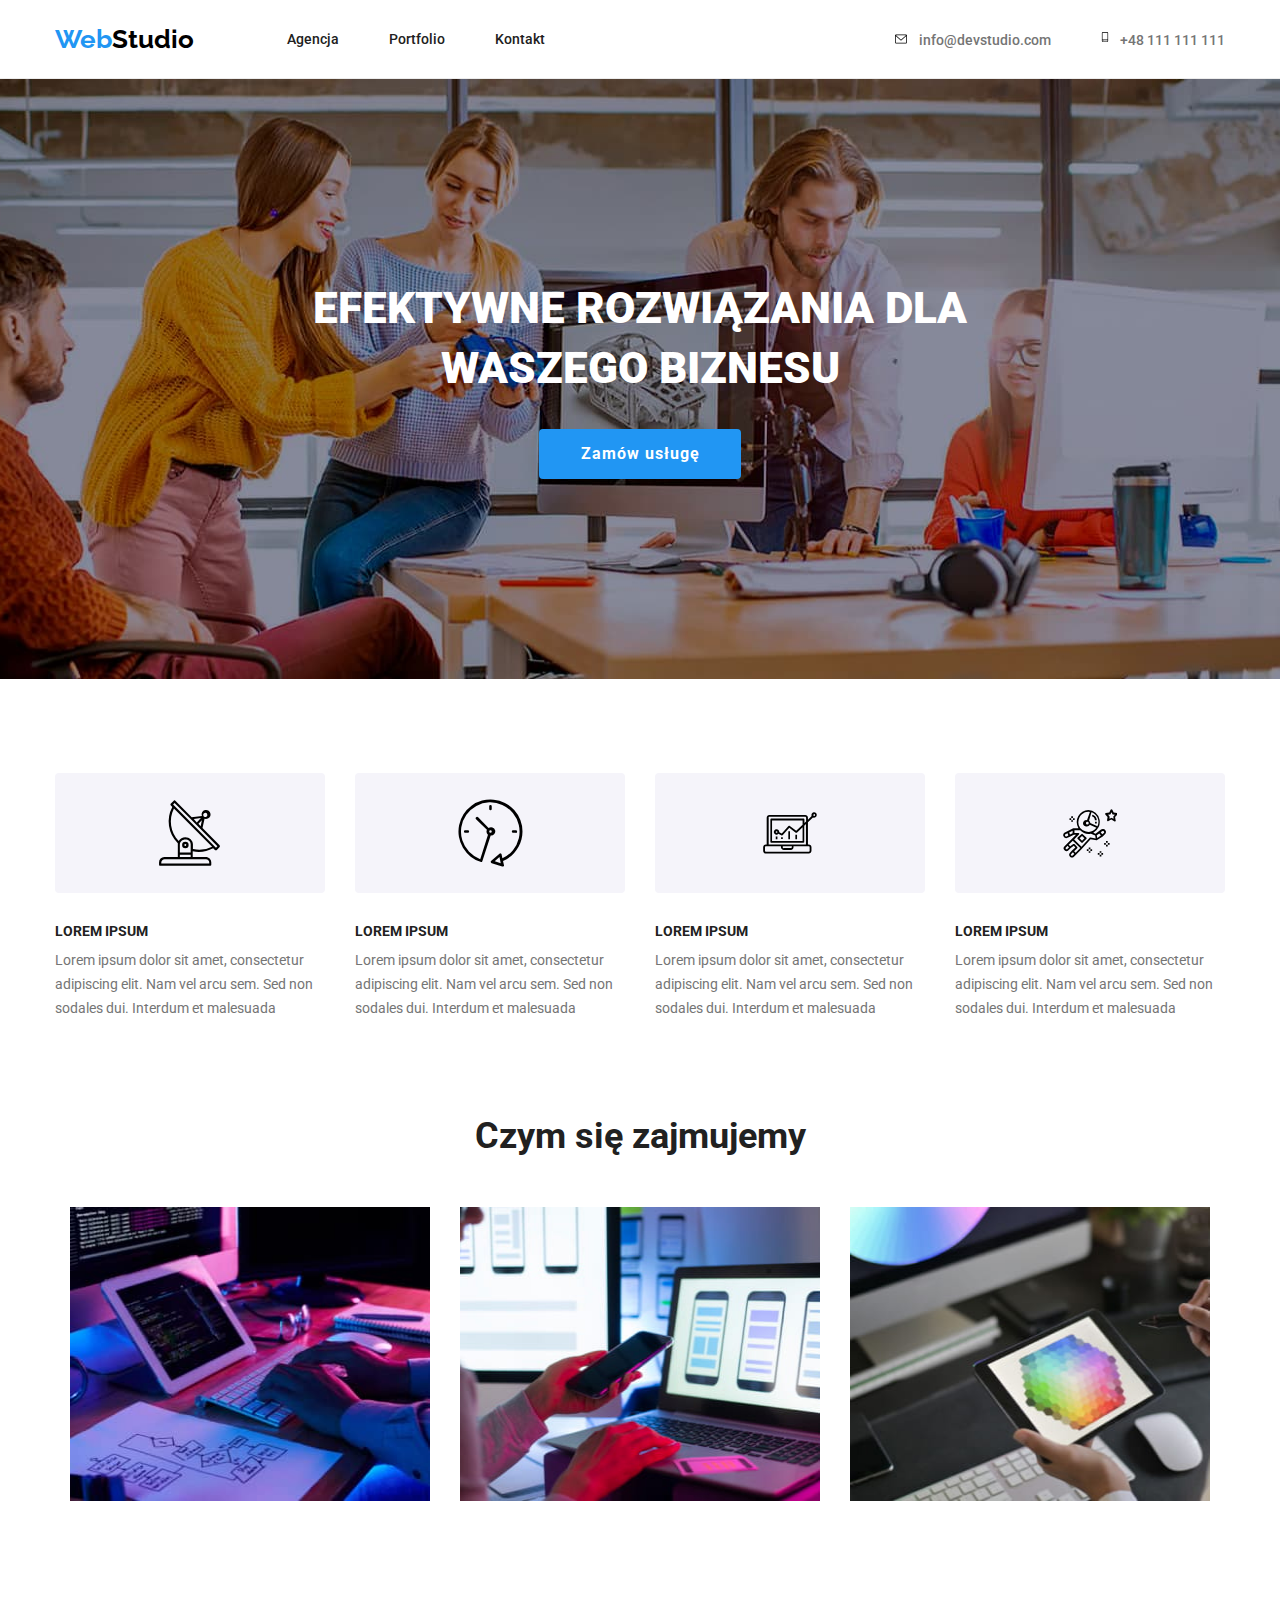
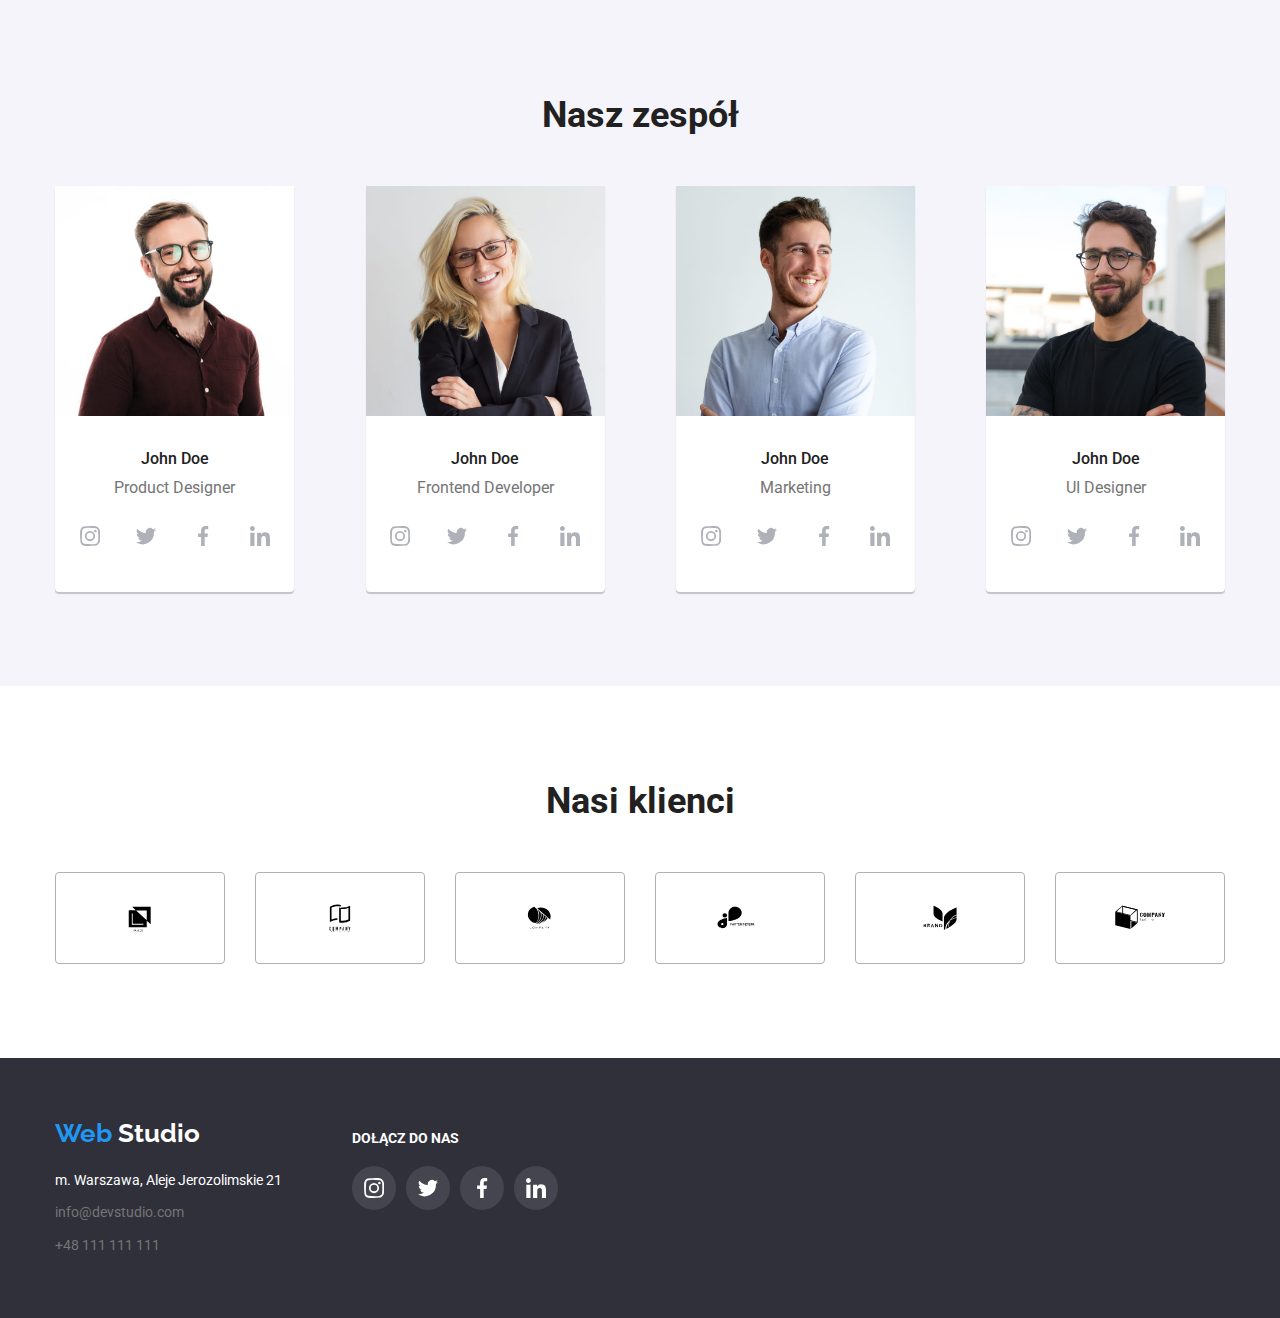
==== index.html @ 8461c76e "update1" ====
<!DOCTYPE html>
<html lang="pl">
  <head>
    <meta charset="UTF-8" >
    <meta http-equiv="X-UA-Compatible" content="IE=edge" >
    <meta name="viewport" content="width=device-width, initial-scale=1.0" >
    <title>Studio</title>
    <link rel="preconnect" href="https://fonts.googleapis.com" >
    <link rel="preconnect" href="https://fonts.gstatic.com" crossorigin >
    <link
      href="https://fonts.googleapis.com/css2?family=Raleway:wght@700&family=Roboto:wght@400;500;700;900&display=swap"
      rel="stylesheet"
    >
    <link
    rel="stylesheet"
    href="https://cdnjs.cloudflare.com/ajax/libs/modern-normalize/1.0.0/modern-normalize.min.css"
  >
    <link rel="stylesheet" href="./css/styles.css" >
  </head>
  <body>
    <header>
      <div class="container header-container">
        <nav>
          <div class="logo"><a class="webstudio" href="#"
          ><span class="logo-element ">Web</span
          ><span class="logo-second-element">Studio</span></a> 
          </div>
          <ul class="header-links">
            <li><a class="link" href="/">Agencja</a></li>
            <li><a class="link" href="./portfolio.html">Portfolio</a></li>
            <li><a class="link" href="/kontakt">Kontakt</a></li>
          </ul>
        </nav>
        <div class="header-links address-list">
          <ul class="flex-list">
            <li class="header-details">
              <a class="contacts-link" href="mailto:info@devstudio.com"
              ><svg class="contacts-icon" width="16" height="12"><use href="./images/icons.svg#icon-envelope"></use></svg>info@devstudio.com</a>
            </li>
            <li>
              <a class="contacts-link" href="tel:+48111111111"><svg class="contacts-icon" width="10" height="16"><use href="./images/icons.svg#icon-smartphone"></use></svg>+48 111 111 111</a>
            </li>
          </ul>
        </div>
      </div>
    </header>
    <main>
      <section class="first-section section" >
        <div class="first-section container">
          <div><h1 class="header-main">EFEKTYWNE ROZWIĄZANIA DLA WASZEGO BIZNESU</h1></div>
          <div class="button-container"><button class="button" type="button">Zamów usługę</button></div>
        </div>
      </section>
      <section class="second-section">
        <!-- <h2>Lorem ipsum sekcja</h2> -->
        <div class="container">
          <div class="second-section-flex">
            <ul class="text-columns">
              <li class="list-item"><div class="icon-box"><svg class="lorem-ipsum-class" width="65.32" height="70">
                <use
                  href="./images/icons.svg#icon-antenna-1"
                ></use>
              </svg></div>
                <div class="text-box"><h3>LOREM IPSUM</h3>
                <p class="second-section-paragraph">
                Lorem ipsum dolor sit amet, consectetur adipiscing elit. Nam vel
                arcu sem. Sed non sodales dui. Interdum et malesuada
                </p></div>
              </li>
              <li class="list-item"> <div class="icon-box"><svg class="lorem-ipsum-class" width="66.96" height="70">
                <use
                  href="./images/icons.svg#icon-clock-1"
                ></use>
              </svg></div>
              <div class="text-box"><h3>LOREM IPSUM</h3>
                <p class="second-section-paragraph">
                Lorem ipsum dolor sit amet, consectetur adipiscing elit. Nam vel
                arcu sem. Sed non sodales dui. Interdum et malesuada
                </p></div>
              </li>
              <li class="list-item"> <div class="icon-box"><svg class="lorem-ipsum-class" width="70" height="53.69">
                <use
                  href="./images/icons.svg#icon-diagram-1"
                ></use>
              </svg></div>
                <div class="text-box"><h3>LOREM IPSUM</h3>
                <p class="second-section-paragraph">
                Lorem ipsum dolor sit amet, consectetur adipiscing elit. Nam vel
                arcu sem. Sed non sodales dui. Interdum et malesuada
                </p></div>
              </li>
              <li class="list-item"><div class="icon-box"><svg class="lorem-ipsum-class" width="54.83" height="60.66">
                <use
                  href="./images/icons.svg#icon-astronaut-1"
                ></use>
              </svg></div>
                <div class="text-box"><h3>LOREM IPSUM</h3>
                <p class="second-section-paragraph">
                Lorem ipsum dolor sit amet, consectetur adipiscing elit. Nam vel
                arcu sem. Sed non sodales dui. Interdum et malesuada
                </p></div>
              </li>
            </ul>
          </div>
        </div>
      </section>
      <section class="second-section  section">
        <div class="container">
          <div class="team-descripton-section">
            <h2 class="container team-description">Czym się zajmujemy</h2>
            <ul class="image-section-1 container">
              <li>
                <img class="image-main-page"
                src="./images/img1.jpg"
                alt="programowanie"
                width="370"
                height="294"
              >
              </li>
              <li>
                <img class="image-main-page"
                src="./images/img2.jpg"
                alt="tworzenie aplikacji"
                width="370"
                height="294"
              >
              </li>
              <li>
                <img class="image-main-page"
                src="./images/img3.jpg"
                alt="tworzenie grafiki"
                width="370"
                height="294"
              >
              </li>
            </ul>
          </div>
        </div>
      </section>
      <section class="third-section section">
        <div class="=container">
         <h2 class="team-description team-members">Nasz zespół</h2>
         <ul class="image-section-2 container">
           <li class="photo-box">
             <div class="photo-block"><img class="image-main-page team-portrait"
              src="./images/img4.jpg"
              alt="John Doe"
              width="270"
              height="260"
            >
             <h3>John Doe</h3>
             <p class="position-description">Product Designer</p>
             <div class="team-social-media">
              <ul class="social-media-flex">
                <li class="social-media-flex-list" >
                  <div class="social-media-link"><svg class="individual-links"  width="44" height="44">
                    <use x="12px" y="12px" width="20" height="20"  href="./images/icons.svg#icon-instagram-2">
                    </use>
                  </svg></div>
                </li> 
                <li class="social-media-flex-list">
                  <div><svg class="individual-links" width="44" height="44">
                    <use x="12px" y="12px" width="20" height="20" href="./images/icons.svg#icon-twitter-1">
                    </use>
                  </svg></div>
                </li>
                <li class="social-media-flex-list">
                  <div><svg class="individual-links" width="44" height="44">
                    <use x="12px" y="12px" width="20" height="20" href="./images/icons.svg#icon-facebook-1">
                    </use>
                  </svg></div>
                </li>
                <li class="social-media-flex-list">
                  <div><svg class="individual-links" width="44" height="44">
                    <use x="12px" y="12px" width="20" height="20" href="./images/icons.svg#icon-linkedin-1">
                    </use>
                  </svg></div>
                </li>
              </ul>
            </div>
            </div>
           </li>
           <li class="photo-box">
             <div class="photo-block"><img class="image-main-page team-portrait"
              src="./images/img5.jpg"
              alt="John Doe"
              width="270"
              height="260"
            >
             <h3>John Doe</h3>
             <p class="position-description">Frontend Developer</p><div class="team-social-media">
              <ul class="social-media-flex">
                <li class="social-media-flex-list" >
                  <div class="social-media-link"><svg class="individual-links"  width="44" height="44">
                    <use x="12px" y="12px" width="20" height="20"  href="./images/icons.svg#icon-instagram-2">
                    </use>
                  </svg></div>
                </li> 
                <li class="social-media-flex-list">
                  <div><svg class="individual-links" width="44" height="44">
                    <use x="12px" y="12px" width="20" height="20" href="./images/icons.svg#icon-twitter-1">
                    </use>
                  </svg></div>
                </li>
                <li class="social-media-flex-list">
                  <div><svg class="individual-links" width="44" height="44">
                    <use x="12px" y="12px" width="20" height="20" href="./images/icons.svg#icon-facebook-1">
                    </use>
                  </svg></div>
                </li>
                <li class="social-media-flex-list">
                  <div><svg class="individual-links" width="44" height="44">
                    <use x="12px" y="12px" width="20" height="20" href="./images/icons.svg#icon-linkedin-1">
                    </use>
                  </svg></div>
                </li>
              </ul></div></div>
           </li>
           <li class="photo-box">
             <div class="photo-block"><img class="image-main-page team-portrait"
              src="./images/img6.jpg"
              alt="John Doe"
              width="270"
              height="260"
            >
             <h3>John Doe</h3>
             <p class="position-description">Marketing</p><div class="team-social-media">
              <ul class="social-media-flex">
                <li class="social-media-flex-list" >
                  <div class="social-media-link"><svg class="individual-links"  width="44" height="44">
                    <use x="12px" y="12px" width="20" height="20"  href="./images/icons.svg#icon-instagram-2">
                    </use>
                  </svg></div>
                </li> 
                <li class="social-media-flex-list">
                  <div><svg class="individual-links" width="44" height="44">
                    <use x="12px" y="12px" width="20" height="20" href="./images/icons.svg#icon-twitter-1">
                    </use>
                  </svg></div>
                </li>
                <li class="social-media-flex-list">
                  <div><svg class="individual-links" width="44" height="44">
                    <use x="12px" y="12px" width="20" height="20" href="./images/icons.svg#icon-facebook-1">
                    </use>
                  </svg></div>
                </li>
                <li class="social-media-flex-list">
                  <div><svg class="individual-links" width="44" height="44">
                    <use x="12px" y="12px" width="20" height="20" href="./images/icons.svg#icon-linkedin-1">
                    </use>
                  </svg></div>
                </li>
              </ul></div></div>
           </li>
           <li class="photo-box">
             <div class="photo-block"><img class="image-main-page team-portrait"
              src="./images/img7.jpg"
              alt="John Doe"
              width="270"
              height="260"
            >
             <h3>John Doe</h3>
             <p class="position-description">UI Designer</p><div class="team-social-media">
              <ul class="social-media-flex">
                <li class="social-media-flex-list" >
                  <div class="social-media-link"><svg class="individual-links"  width="44" height="44">
                    <use x="12px" y="12px" width="20" height="20"  href="./images/icons.svg#icon-instagram-2">
                    </use>
                  </svg></div>
                </li> 
                <li class="social-media-flex-list">
                  <div><svg class="individual-links" width="44" height="44">
                    <use x="12px" y="12px" width="20" height="20" href="./images/icons.svg#icon-twitter-1">
                    </use>
                  </svg></div>
                </li>
                <li class="social-media-flex-list">
                  <div><svg class="individual-links" width="44" height="44">
                    <use x="12px" y="12px" width="20" height="20" href="./images/icons.svg#icon-facebook-1">
                    </use>
                  </svg></div>
                </li>
                <li class="social-media-flex-list">
                  <div><svg class="individual-links" width="44" height="44">
                    <use x="12px" y="12px" width="20" height="20" href="./images/icons.svg#icon-linkedin-1">
                    </use>
                  </svg></div>
                </li>
              </ul></div></div>
           </li>
         </ul>
       </div>
      </section>
      <section class="last-section">
        <div class="last-section-paragraph container"><h2>Nasi klienci</h2></div>
        <div class="container last-section-icons">
          <svg class="client-icon" width="170" height="92">
            <use
              href="./images/icons.svg#icon-Client-1"
            ></use>
          </svg>
          <svg class="client-icon" width="170" height="92">
            <use
              href="./images/icons.svg#icon-Client-2"
            ></use>
          </svg>
          <svg class="client-icon" width="170" height="92">
            <use
              href="./images/icons.svg#icon-Client-3"
            ></use>
          </svg>
          <svg class="client-icon" width="170" height="92">
            <use
              href="./images/icons.svg#icon-Client-4"
            ></use>
          </svg>
          <svg class="client-icon" width="170" height="92">
            <use
              href="./images/icons.svg#icon-Client-5"
            ></use>
          </svg>
          <svg class="client-icon" width="170" height="92">
            <use
              href="./images/icons.svg#icon-Client-6"
            ></use>
          </svg>
        </div>
      </section>
    </main>
    <footer>
      <div class="container">
        <div class="footer-elements">
          <div><div class="logo logo-footer-style">
            <a class="webstudio" href="#">
              <span class="logo-element">Web</span>
              <span class="logo-footer">Studio</span></a
              >
          </div>
          <div class="footer-address">
            <address>
              <p class="address-footer">m. Warszawa, Aleje Jerozolimskie 21</p>
              <ul class="footer-list">
                <li class="link-first"><a class="contacts-link" href="mailto:info@devstudio.com"
                >info@devstudio.com</a
                >
                </li>
                <li>
                  <div ><a class="contacts-link" href="tel:+48111111111">+48 111 111 111</a></div>
                </li>
              </ul>
            </address>
          </div>
        </div>
          <div class="social-media">
            <p class="footer-links">DOŁĄCZ DO NAS</p>
            <div class="footer-icon-flex">
              <ul class="social-media-flex-footer">
                <li class="social-media-flex-list" >
                  <div class="social-media-link"><svg class="footer-icons"  width="44" height="44">
                    <use x="12px" y="12px" width="20" height="20"  href="./images/icons.svg#icon-instagram-2">
                    </use>
                  </svg></div>
                </li> 
                <li class="social-media-flex-list">
                  <div><svg class="footer-icons" width="44" height="44">
                    <use x="12px" y="12px" width="20" height="20" href="./images/icons.svg#icon-twitter-1">
                    </use>
                  </svg></div>
                </li>
                <li class="social-media-flex-list">
                  <div><svg class="footer-icons" width="44" height="44">
                    <use x="12px" y="12px" width="20" height="20" href="./images/icons.svg#icon-facebook-1">
                    </use>
                  </svg></div>
                </li>
                <li class="social-media-flex-list">
                  <div><svg class="footer-icons" width="44" height="44">
                    <use x="12px" y="12px" width="20" height="20" href="./images/icons.svg#icon-linkedin-1">
                    </use>
                  </svg></div>
                </li>
              </ul></div>
            </div>
        </div>
      </div>
    </footer>
  </body>
</html>
---- css/styles.css ----
:root{
  --background-color-haeder:rgba(255, 255, 255, 1);
  --second-brand-color:rgba(47, 48, 58, 1);
  --list-font-color:rgba(117, 117, 117, 1);
}
* {
  box-sizing: border-box;
  margin: 0;
  padding: 0;
}
.container{
  max-width: 1200px;
  padding: 0 15px;
  margin:0 auto;
  width: 100%;
}
body {
  font-family: "Roboto", sans-serif, "Raleway", sans-serif;
  color:rgba(33, 33, 33, 1);
}
/* header */
header {
  background-color:var(--background-color-haeder);
  padding-top: 32px;
  padding-bottom:32px;
}
 
.webstudio {
  font-family: "Raleway", sans-serif;
  font-weight: 700;
  font-size: 26px;
  line-height: 1.17;
  text-decoration: none;
  /* cursor: default; */
}
.logo{
  margin:auto;
}
.logo-element {
  color: #2196f3;
}
.header-links li {
  font-weight: 500;
  font-size: 14px;
  line-height: 1.17;
  margin:auto;
  /* margin:auto;
  padding: auto; */
}
.link {
  color: rgba(33, 33, 33, 1);
  text-decoration: none;
}
.link:active,
.link:hover,
.link:focus {
  color: rgba(33, 150, 243, 1);
}
.contacts-link {
  color: var(--list-font-color);
  text-decoration: none;
}
.contacts-link:active,
.contacts-link:hover,
.contacts-link:focus {
  color: rgba(33, 150, 243, 1);
}
a:hover svg {
  fill:rgba(33, 150, 243, 1);
}
.logo-second-element {
  color: rgba(0, 0, 0, 1);
}
/* main */
.first-section {
  background-color: #2f303a;
  background-image:url("../images/img17.jpg"), linear-gradient(rgba(47, 48, 58, 0.4),rgba(47, 48, 58, 0.4));
  background-repeat: no-repeat;
  background-position:center;
  background-size:cover;
  /* min-width: 100%; */
  margin:0 auto;
  max-width: 1600px;
}
h1 {
  color: #ffffff;
  text-align: center;
  font-size: 44px;
  line-height: 1.36;
  font-weight: 900;
  padding-top:200px;
}
.button {
  font-family: inherit;
  background-color: rgba(33, 150, 243, 1);
  color: rgba(255, 255, 255, 1);
  font-weight: 700;
  font-size: 16px;
  line-height: 1.87;
  letter-spacing: 0.06em;
  text-align: center;
  cursor: pointer;
  padding-top:10px;
  padding-bottom:10px;
  padding-left: 42px;
  padding-right:41px;
  border-style:none;
  border-radius: 4px;
  margin-bottom:200px;
}

.button:active,
.button:hover,
.button:focus {
  background-color: rgb(16, 234, 250);
}
/* sections */
h2 {
  font-size: 36px;
  line-height: 1.17;
  text-align: center;
  margin-bottom: 50px;
}
.second-section {
  background-color: #ffffff;
  padding-top:94px;
}
.second-section h3 {
  font-size: 14px;
  line-height: 1.17;
}
.second-section-paragraph {
  color: var(--list-font-color);
  font-size: 14px;
  line-height: 1.71;
}
.third-section {
  background-color: #f5f4fa;
}
.third-section h3 {
  font-weight: 500;
  font-size: 16px;
  line-height: 1.17;
}
.position-description {
  color: var(--list-font-color);
  font-size: 16px;
  line-height: 1.17;
  margin-top:10px;
}
footer {
  background-color:var(--second-brand-color);
}
.logo-footer {
  color: #ffffff;
}
address {
  font-size: 14px;
  line-height: 1.71;
  font-style: normal;
}
address > p {
  color: #ffffff;
  font-weight: 400;
  font-size: 14px;
  line-height: 1.71;
}
.contacts {
  color: rgba(255, 255, 255, 0.6);
  text-decoration: none;
}
ul {
  list-style-type: none;
}
.footer-portfolio {
  text-decoration-line: underline;
  color: var(--list-font-color);
}
.button-portfolio {
  color: rgba(33, 33, 33, 1);
  font-weight: 500;
  font-size: 16px;
  line-height: 1.625;
  letter-spacing: 0.03em;
  text-align: center;
  background-color: rgba(245, 244, 250, 1);
  padding:6px 22px 6px 22px;
  border-style: none;
  border-radius:4px;
}
.button-portfolio:active,
.button-portfolio:focus,
.button-portfolio:hover {
  background-color: rgba(33, 150, 243, 1);
  color: rgba(255, 255, 255, 1);
  box-shadow: 0 2px 2px 0 rgba(0, 0, 0, 0.12), inset 0 1px 2px 0 rgba(0, 0, 0, 0.08);
}
.main-portfolio h3 {
  font-size: 18px;
  line-height: 2;
}
.main-portfolio p {
  color: var(--list-font-color);
  font-size: 16px;
  line-height: 1.875;
}
.main-portfolio section {
  background-color: rgba(255, 255, 255, 1);
}

header li{
  display: inline;
} 
* {
  box-sizing: border-box;
}
.header-container {
  display: flex;
  flex-direction: row;
  flex-wrap:nowrap;
  align-content: center;
  justify-content:space-between;
  align-items:center;
  background-size:cover;
}
nav {
  display: flex;
  display: flex;
  flex-direction: row;
  flex-wrap:nowrap;
  align-content: center;
  align-items:center;
}
.text-columns{
  display:flex;
  justify-content:space-between;
  flex-direction:row;
  justify-content:space-evenly;
  column-gap:30px;
}
.icon-box{
  background-color:rgba(245, 244, 250, 1);
  border-radius:4px;
  width:270px;
  height:120px;
  display:flex;
  justify-content:space-between;
  flex-direction:row;
  justify-content:space-evenly;
}
.lorem-ipsum-class{
  margin:auto;
}
.text-box{
  padding-top:30px;
}
.list-item{
  flex-basis:calc((100% - 90px)/4);
}
.second-section-paragraph{
  margin-top:10px;
}
.image-section-1{
  display:flex;
  flex-direction:row;
  justify-content: space-between;
  align-content: center;
  column-gap: 30px;
  margin-top:50px;
}
.image-section-2{
  display:flex;
  flex-direction:row;
  justify-content:space-between;
  align-content: center;
  column-gap:10px;
  padding-bottom:94px;
}
.team-descripton-section{
  margin-bottom:94px; 
  }
.header-main{
  max-width: 696px;
  margin-left:auto;
  margin-right:auto;
  margin-bottom:30px;
}
.button-container{
  margin-top:30px;
  display: flex;
  justify-content: center;
  align-items: center;
}
.image-main-page{
  width:100%;
} 
.team-members{
padding-top:94px;
}
.photo-block{
  background-color:rgba(255, 255, 255, 1);
 text-align: center;
 padding-bottom: 30px;
 box-shadow: 0 2px 1px 0 rgba(0, 0, 0, 0.2), inset 0 1px 1px 0 rgba(0, 0, 0, 0.14);
 border-bottom-left-radius:4px ;
 border-bottom-right-radius:4px;
}
.footer-elements{
  padding-top:60px;
  padding-bottom: 60px;
  display:block;
  /* margin-left: 215px;
  margin-bottom:90px; */
}
.footer-list{
  padding-left:0;
}
.button-links{
  display:flex;
  flex-direction: row;
  align-items:flex-start;
  justify-content: center;
  margin-top: 94px;
  margin-bottom:50px;
  column-gap:8px;
}
.portfolio-images{
  display: flex;
  flex-wrap:wrap;
  align-items: center;
  justify-content: center;
  gap:30px;
  padding-bottom:94px;
 
}
.photo-block-portfolio{
  background-color:rgba(255, 255, 255, 1);
  margin-bottom: 0;
}
header{
  border-bottom:solid #ECECEC 1px;
  padding-bottom:24px ;
  padding-top:24px ;
}
.header-links li:nth-child(1){
margin-left: 93px;
}
.header-links li:nth-child(2){
  margin-left: 46px;
}
.header-links li:nth-child(3){
  margin-left: 46px;
}
.adress-list li:nth-child(1){
    margin-right: 50px;
  }
.text-columns{
  display:flex;
}
.photo-block-portfolio h3{
  margin-left:24px;
}
.photo-block-portfolio p{
  margin-left:24px;
  margin-bottom:20px;
  padding-top: 4px;
}
.item li{
  flex-basis: calc((100% - 60px) / 3);
}
.item-text{
  border-bottom: solid #EEEEEE 1px;  
  border-right:solid #EEEEEE 1px ;
  border-left:solid #EEEEEE 1px ;
  margin-top: -5px;
  padding-top: 20px;
}

.logo-footer-style{
  margin-bottom:20px;
  /* display: inline-block; */
}
.address-footer{
  margin-bottom:9px;
}
.link-first{
  margin-bottom: 9px;
}
.team-portrait{
  padding-bottom: 30px;
 }
 .main-icons{
  display: flex;
  flex-wrap: nowrap;
  flex-direction: row;
  justify-content: space-evenly;
  column-gap:30px;
  padding-top:94px;
 }
 .main-icons > svg{
  flex-basis:calc((100% - 90px)/4)
 }
 .last-section-icons{
  display: flex;
  flex-wrap: nowrap;
  flex-direction: row;
  justify-content: space-evenly;
  column-gap:30px;
  padding-bottom:94px;
 }
 .last-section-paragraph{
  padding-top: 94px;
 }
 .last-section-icons > svg{
  flex-basis:calc((100% - 150px) / 6);
  border:solid rgba(175, 177, 184, 1) 1px;
  border-radius: 4px;
 } 
 .contacts-icon{
  display: inline-block;
  margin-right: 10px;
  cursor: pointer;
 }
 .client-icon:hover,
 .client-icon:focus,
 .client-icon:active {
  fill:rgba(33, 150, 243, 1);
  border-color:rgba(33, 150, 243, 1);
 }
.footer-links{
  color: #ffffff;
  font-weight: 700;
  font-size: 14px;
  line-height: 1.17;
}
  .footer-elements{
    display: flex;
    flex-direction: row;
    justify-content: flex-start;
    column-gap: 70px;
  }
  .social-media{
    margin-top:12px;
    margin-bottom:40px;
  }
  .footer-icon-flex{
    display:flex;
    column-gap:10px;

  }
.footer-icon-flex{
  padding-top:20px;
}
.footer-icons{
  border-radius:50%;
  background-color: rgba(255, 255, 255, 0.1);
  fill:rgba(255, 255, 255, 1);
  cursor:pointer;
}
.footer-icons:active,
.footer-icons:hover,
.footer-icons:focus {
  background-color: rgba(33, 150, 243, 1);  
}
.social-media-link{
  display: inline-block;
}
.social-media-flex{
  display:flex;
  flex-direction: row;
  align-items: center;
  justify-content:space-evenly;
  padding-top:16px; 
}
.individual-links{
fill:rgba(175, 177, 184, 1);
background-color:white;
border-radius: 50%;
cursor: pointer;
}
.individual-links:active,
.individual-links:hover,
.individual-links:focus {
  background-color: rgba(33, 150, 243, 1);
  fill:rgba(255, 255, 255, 1);
  }
  .social-media-flex-footer{
    display:flex;
    flex-direction: row;
    align-items: center;
    justify-content:space-evenly;
    column-gap:10px;
  }
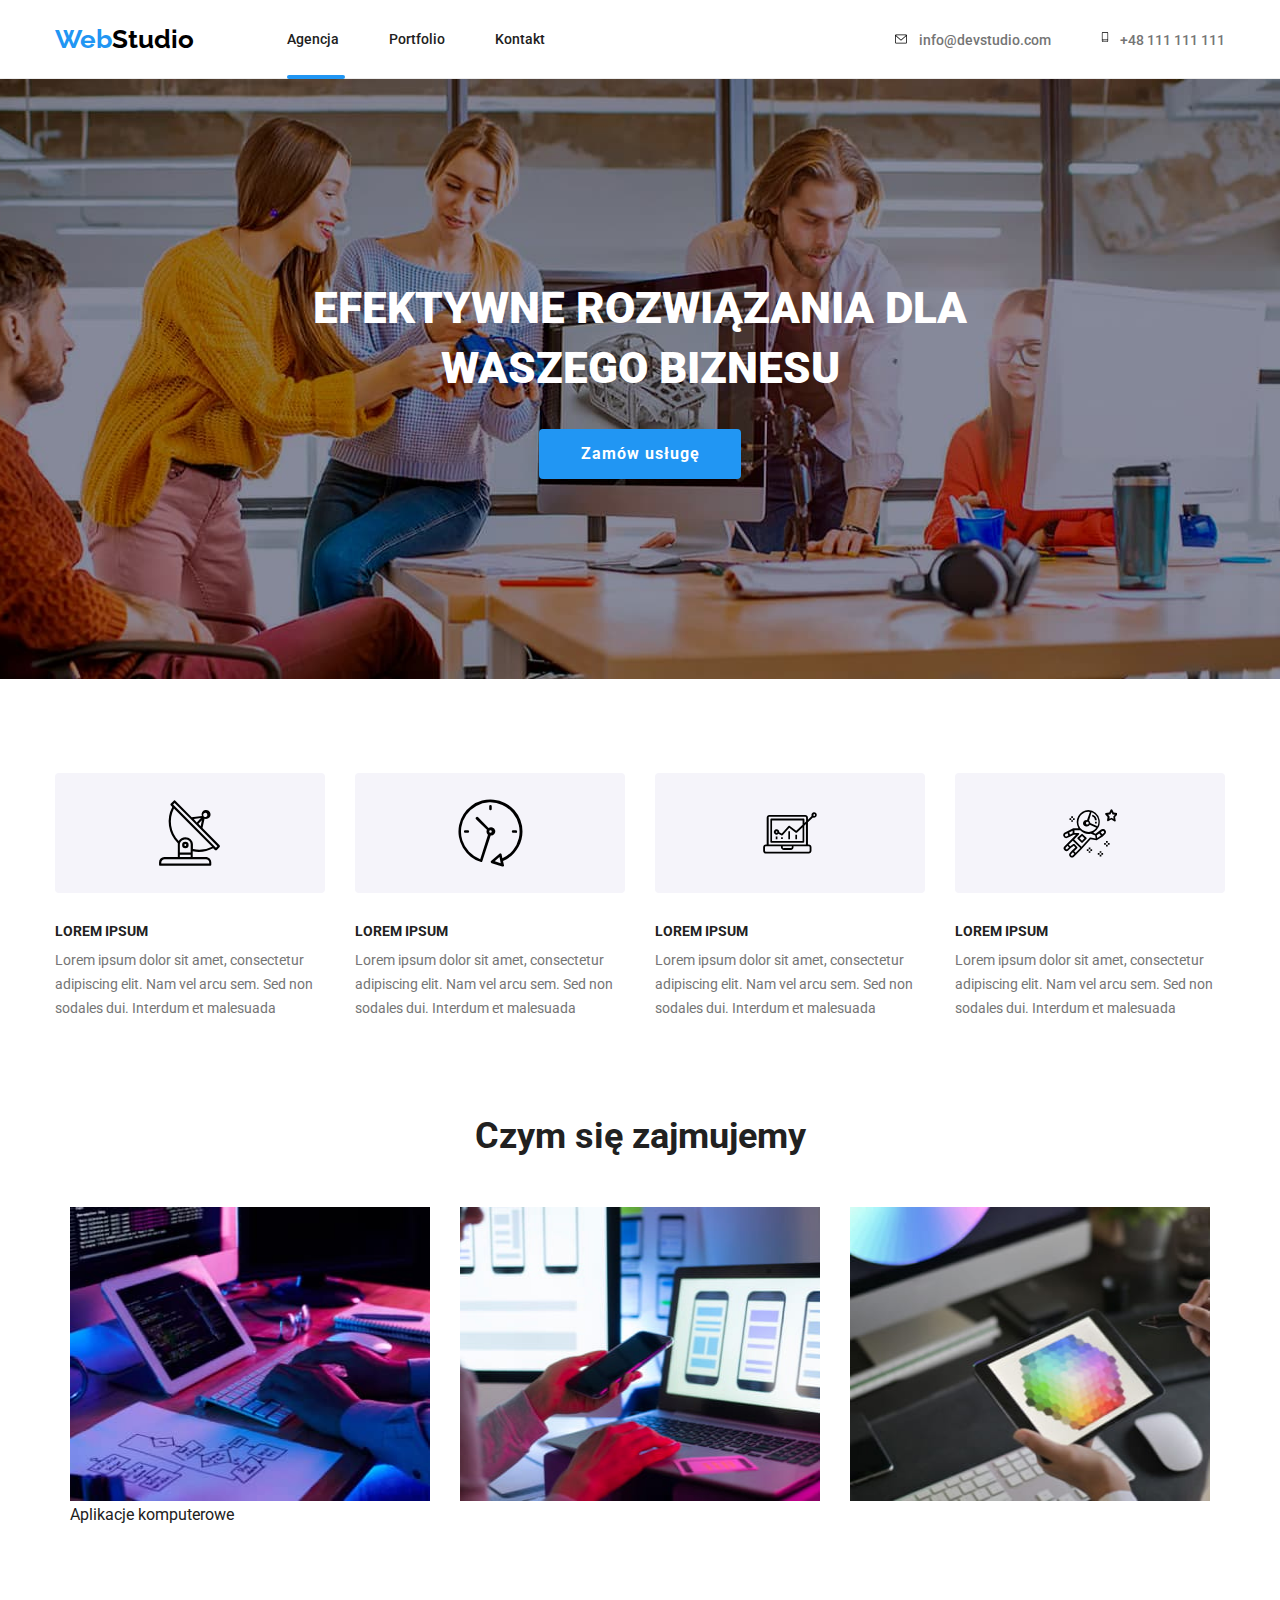
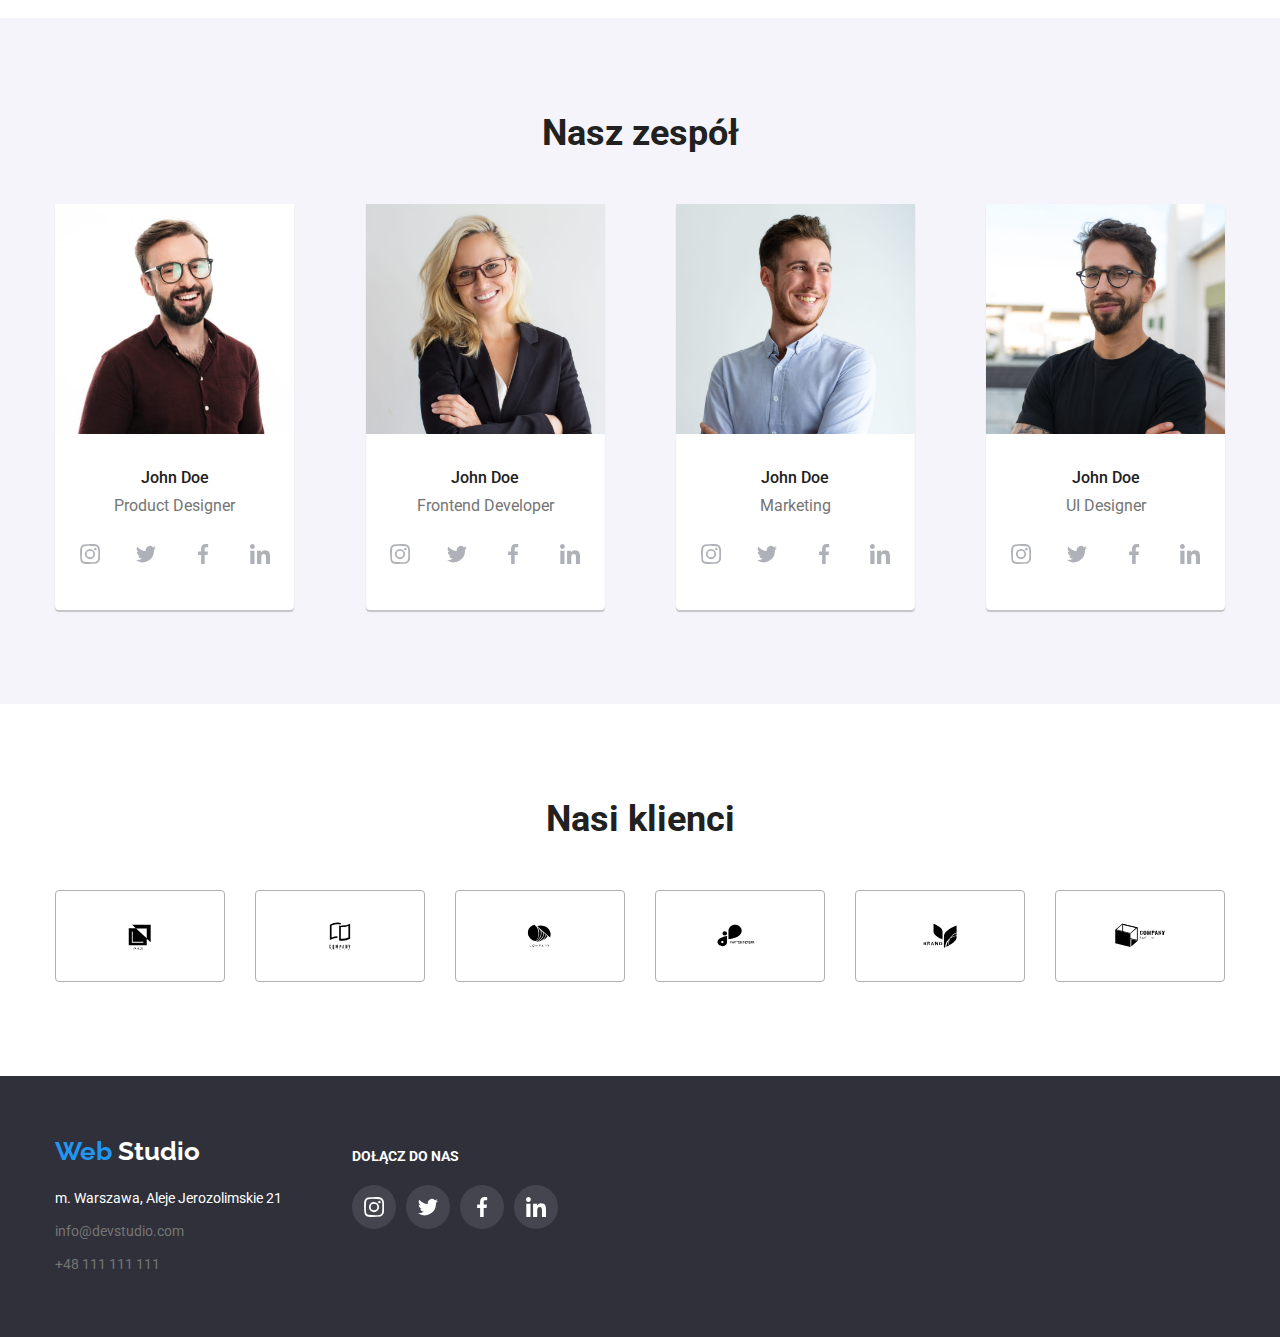
==== commit 216a1193: "update3" ====
--- a/index.html
+++ b/index.html
@@ -20,15 +20,15 @@
   <body>
     <header>
       <div class="container header-container">
-        <nav>
+        <nav class="navigation">
           <div class="logo"><a class="webstudio" href="#"
           ><span class="logo-element ">Web</span
           ><span class="logo-second-element">Studio</span></a> 
           </div>
           <ul class="header-links">
-            <li><a class="link" href="/">Agencja</a></li>
+            <li><a class="link link1" href="/">Agencja</a></li>
             <li><a class="link" href="./portfolio.html">Portfolio</a></li>
-            <li><a class="link" href="/kontakt">Kontakt</a></li>
+            <li><a class="link link3" href="/kontakt">Kontakt</a></li>
           </ul>
         </nav>
         <div class="header-links address-list">
@@ -110,12 +110,12 @@
             <h2 class="container team-description">Czym się zajmujemy</h2>
             <ul class="image-section-1 container">
               <li>
-                <img class="image-main-page"
+                <div><img class="image-main-page"
                 src="./images/img1.jpg"
                 alt="programowanie"
                 width="370"
                 height="294"
-              >
+              ><div><p class="image-explanation-section2">Aplikacje komputerowe</p></div>
               </li>
               <li>
                 <img class="image-main-page"
--- a/css/styles.css
+++ b/css/styles.css
@@ -2,6 +2,7 @@
   --background-color-haeder:rgba(255, 255, 255, 1);
   --second-brand-color:rgba(47, 48, 58, 1);
   --list-font-color:rgba(117, 117, 117, 1);
+  --overlay-color:rgba(255, 255, 255, 1);
 }
 * {
   box-sizing: border-box;
@@ -31,7 +32,7 @@
   font-size: 26px;
   line-height: 1.17;
   text-decoration: none;
-  /* cursor: default; */
+  cursor: none;
 }
 .logo{
   margin:auto;
@@ -50,20 +51,50 @@
 .link {
   color: rgba(33, 33, 33, 1);
   text-decoration: none;
+  transition: color 250ms cubic-bezier(0.4, 0, 0.2, 1);
+  position:relative;
 }
 .link:active,
 .link:hover,
 .link:focus {
   color: rgba(33, 150, 243, 1);
 }
+
+
+.link1:hover::after, 
+.link1:link::after{
+  position:absolute;
+  content:"";
+  width: 58px;
+  height: 4px;
+  background-color: #2196f3;
+  border-radius: 2px;
+  top:44px;
+  left:0;
+}
+.link2:hover::after, 
+.link2:link::after{
+  position:absolute;
+  content:"";
+  width: 58px;
+  height: 4px;
+  background-color: #2196f3;
+  border-radius: 2px;
+  top:44px;
+  left:0;
+}
 .contacts-link {
   color: var(--list-font-color);
   text-decoration: none;
+  transition: color 250ms cubic-bezier(0.4, 0, 0.2, 1);
 }
 .contacts-link:active,
 .contacts-link:hover,
 .contacts-link:focus {
   color: rgba(33, 150, 243, 1);
+}
+a svg{
+  transition: fill 250ms cubic-bezier(0.4, 0, 0.2, 1);
 }
 a:hover svg {
   fill:rgba(33, 150, 243, 1);
@@ -93,6 +124,7 @@
 .button {
   font-family: inherit;
   background-color: rgba(33, 150, 243, 1);
+  box-shadow: 0 4px 4px 0 rgba(0, 0, 0, 0.15);
   color: rgba(255, 255, 255, 1);
   font-weight: 700;
   font-size: 16px;
@@ -107,6 +139,7 @@
   border-style:none;
   border-radius: 4px;
   margin-bottom:200px;
+  transition: color 250ms cubic-bezier(0.4, 0, 0.2, 1), background-color 250ms cubic-bezier(0.4, 0, 0.2, 1), box-shadow 250ms cubic-bezier(0.4, 0, 0.2, 1);
 }
 
 .button:active,
@@ -187,6 +220,7 @@
   padding:6px 22px 6px 22px;
   border-style: none;
   border-radius:4px;
+  transition: color 250ms cubic-bezier(0.4, 0, 0.2, 1), background-color 250ms cubic-bezier(0.4, 0, 0.2, 1), box-shadow 250ms cubic-bezier(0.4, 0, 0.2, 1);
 }
 .button-portfolio:active,
 .button-portfolio:focus,
@@ -421,6 +455,9 @@
   margin-right: 10px;
   cursor: pointer;
  }
+ .client-icon{
+  transition: fill 250ms cubic-bezier(0.4, 0, 0.2, 1), border-color 250ms cubic-bezier(0.4, 0, 0.2, 1);
+ }
  .client-icon:hover,
  .client-icon:focus,
  .client-icon:active {
@@ -456,6 +493,7 @@
   background-color: rgba(255, 255, 255, 0.1);
   fill:rgba(255, 255, 255, 1);
   cursor:pointer;
+  transition: fill 250ms cubic-bezier(0.4, 0, 0.2, 1), background-color 250ms cubic-bezier(0.4, 0, 0.2, 1);
 }
 .footer-icons:active,
 .footer-icons:hover,
@@ -477,6 +515,7 @@
 background-color:white;
 border-radius: 50%;
 cursor: pointer;
+transition: fill 250ms cubic-bezier(0.4, 0, 0.2, 1), background-color 250ms cubic-bezier(0.4, 0, 0.2, 1);
 }
 .individual-links:active,
 .individual-links:hover,
@@ -490,4 +529,47 @@
     align-items: center;
     justify-content:space-evenly;
     column-gap:10px;
-  } +  }
+  .item:active,
+  .item:hover,
+  .item,focus {
+    box-shadow: 1px 4px 6px 0 rgba(0, 0, 0, 0.16), 0 4px 4px 0 rgba(0, 0, 0, 0.06);
+  }
+  .item{
+    cursor:pointer;
+    box-shadow: none;
+    transition: box-shadow 250ms cubic-bezier(0.4, 0, 0.2, 1);
+  }
+.block-image-portfolio{
+  position: relative;
+  overflow: hidden;
+}
+
+.overlay-portfolio{
+position: absolute;
+top:0;
+left:0;
+/* margin-top: 0.5px; */
+height: 100%;
+width: 100%;
+padding-top:49px;
+padding-left: 24px;
+padding-right: 45px;
+padding-bottom: 49px;
+background-color: rgba(33, 150, 243, 0.9);
+}
+.overlay-portfolio > p {
+  color: var(--overlay-color);
+  font-size: 18px;
+  line-height: 1.55;
+}
+.item:hover .overlay-portfolio{
+transform: translatey(0);
+}
+.overlay-portfolio{
+  transform:translateY(101%);
+  transition: transform 250ms cubic-bezier(0.4, 0, 0.2, 1);
+}
+.image-explanation-section2{
+  
+}
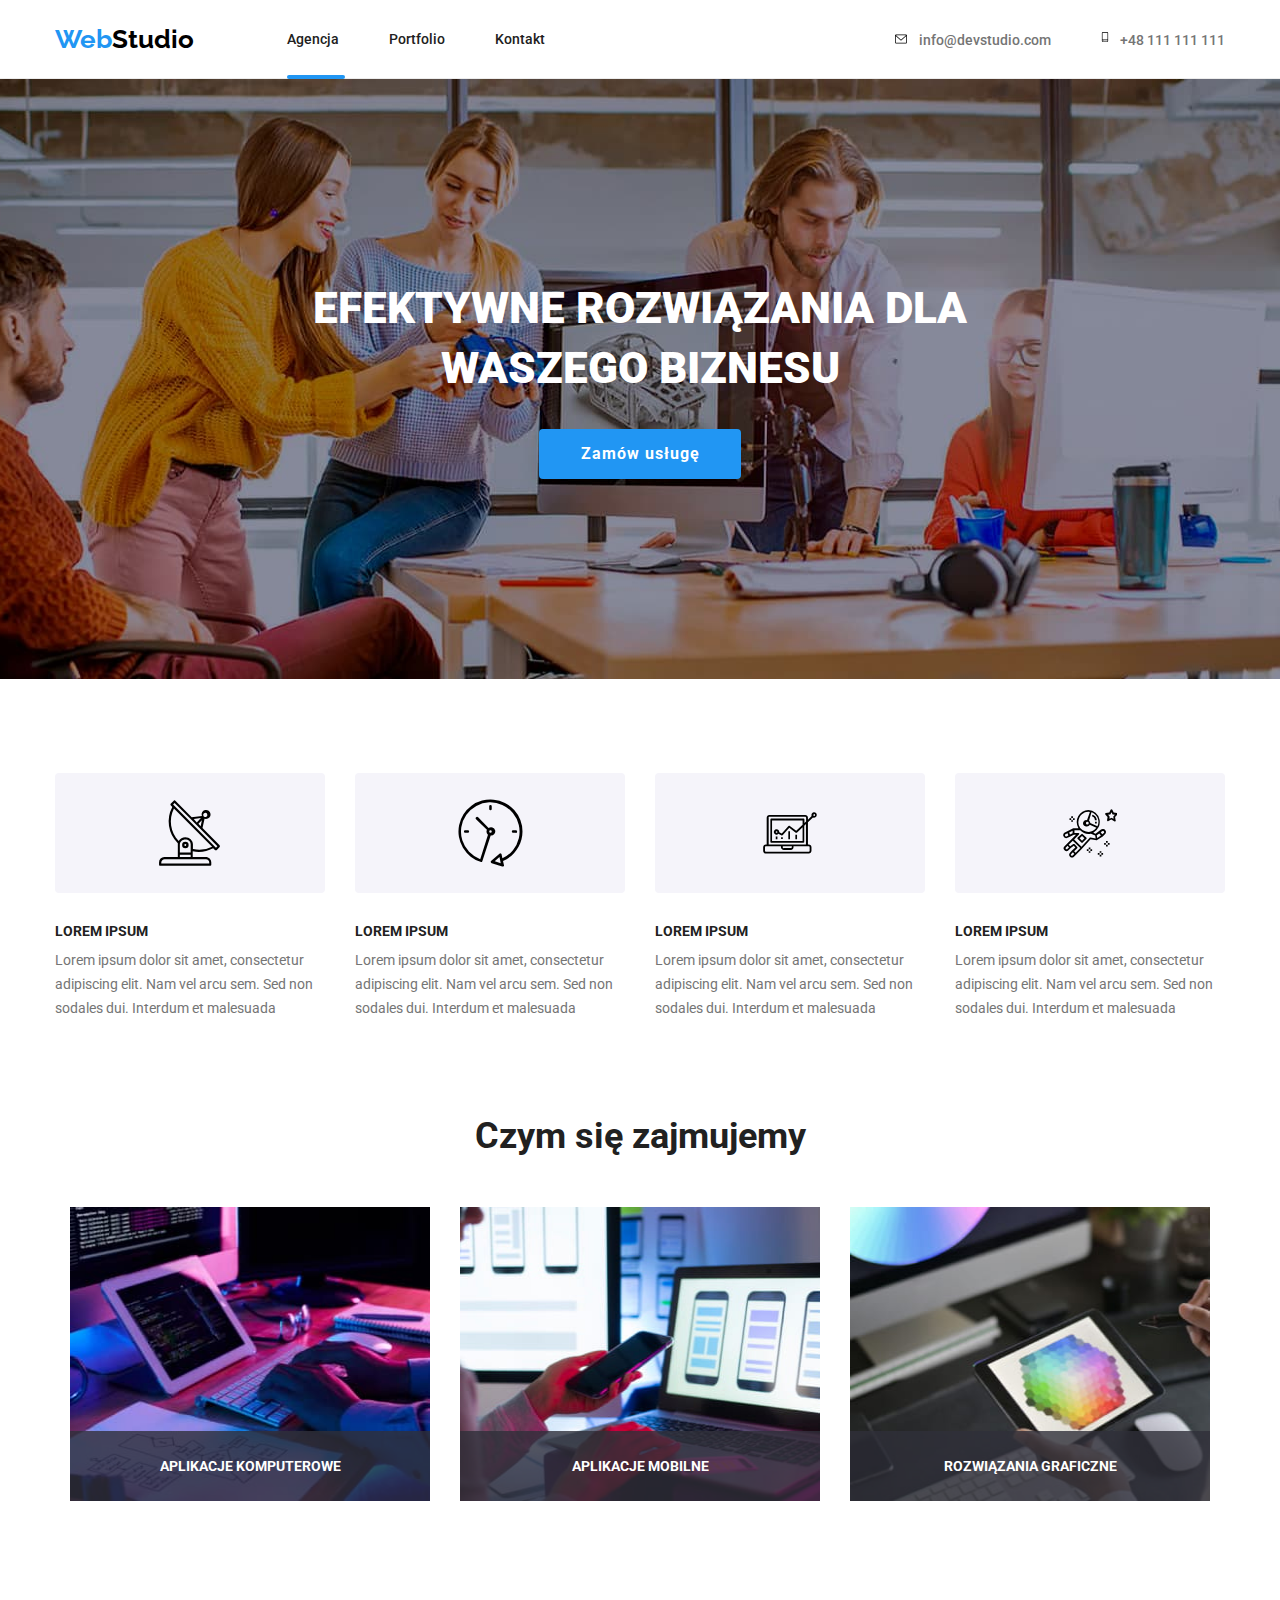
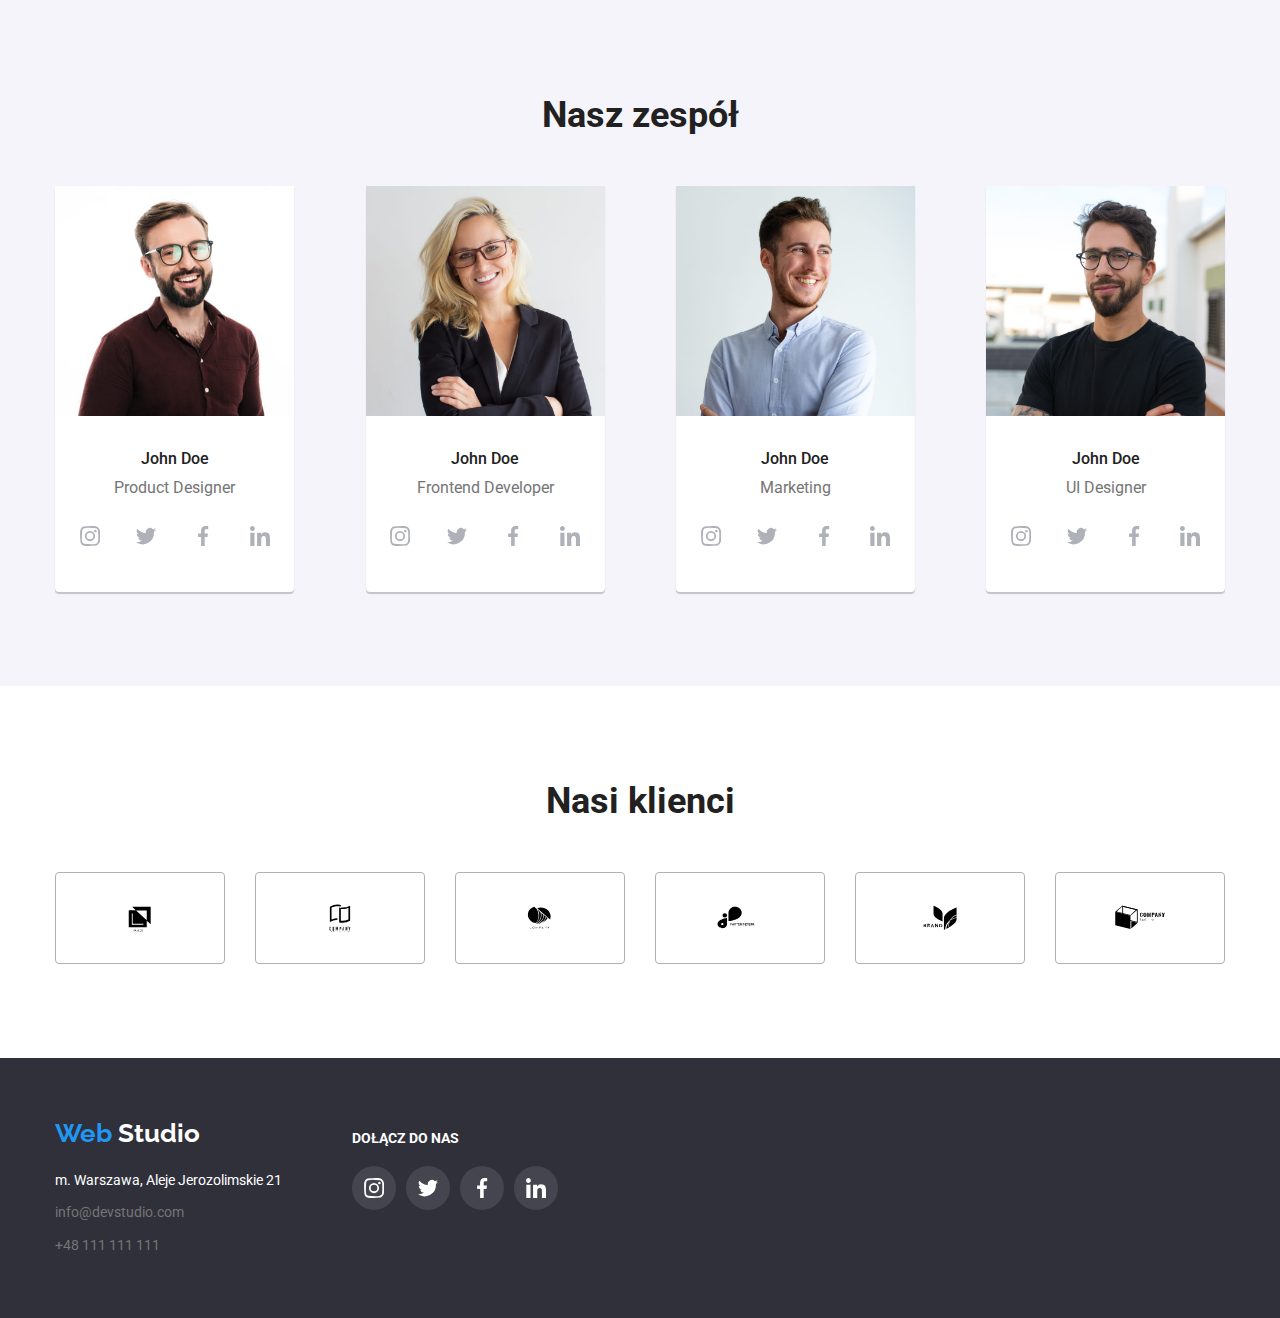
==== commit 08d67769: "update4" ====
--- a/index.html
+++ b/index.html
@@ -110,28 +110,29 @@
             <h2 class="container team-description">Czym się zajmujemy</h2>
             <ul class="image-section-1 container">
               <li>
-                <div><img class="image-main-page"
-                src="./images/img1.jpg"
-                alt="programowanie"
-                width="370"
-                height="294"
-              ><div><p class="image-explanation-section2">Aplikacje komputerowe</p></div>
-              </li>
-              <li>
+                <div class="team-description-image">
+                  <img class="image-main-page"
+                    src="./images/img1.jpg"
+                    alt="programowanie"
+                    width="370"
+                    height="294"
+              >    <div class="section2-wrapper"><p class="image-explanation-section2">Aplikacje komputerowe</p></div></div>
+              </li>
+              <li><div class="team-description-image">
                 <img class="image-main-page"
                 src="./images/img2.jpg"
                 alt="tworzenie aplikacji"
                 width="370"
                 height="294"
-              >
-              </li>
-              <li>
+              ><div class="section2-wrapper"><p class="image-explanation-section2">Aplikacje mobilne</p></div></div>
+              </li>
+              <li><div class="team-description-image">
                 <img class="image-main-page"
                 src="./images/img3.jpg"
                 alt="tworzenie grafiki"
                 width="370"
                 height="294"
-              >
+              ><div class="section2-wrapper"><p class="image-explanation-section2">Rozwiązania graficzne</p></div></div>
               </li>
             </ul>
           </div>
--- a/css/styles.css
+++ b/css/styles.css
@@ -571,5 +571,26 @@
   transition: transform 250ms cubic-bezier(0.4, 0, 0.2, 1);
 }
 .image-explanation-section2{
-  
-}
+  text-transform: uppercase;
+  font-weight: 700;
+  font-size: 14px;
+  line-height: 1.17;
+  color:rgba(255, 255, 255, 1);
+}
+.team-description-image{
+  position:relative;
+}
+.section2-wrapper{
+  width: 100%;
+  height: 70px;
+  text-align: center;
+  padding-bottom: 27px;
+  padding-top:27px;
+  margin-bottom: 0;
+  background-color: rgba(47, 48, 58, 0.8);
+  position: absolute;
+  bottom:0;
+  left:0;
+  top:224px;
+  right:0;
+}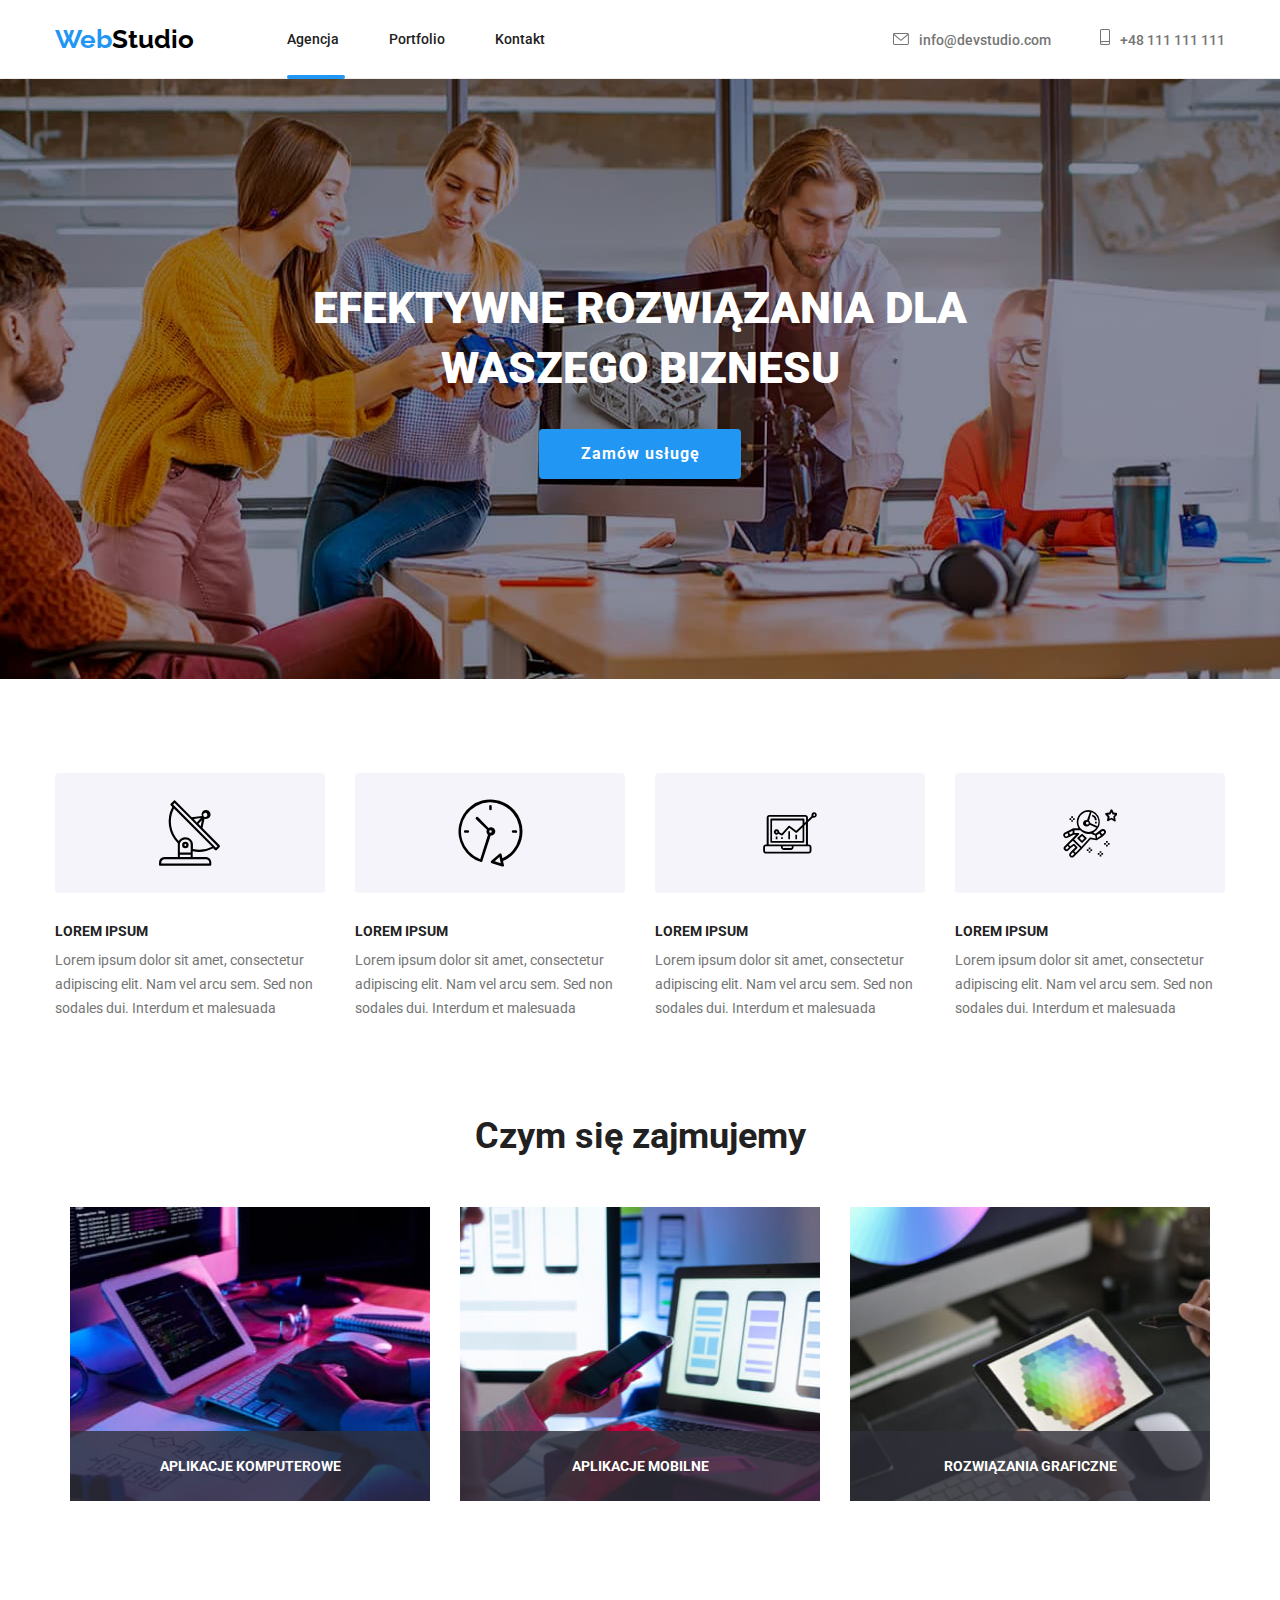
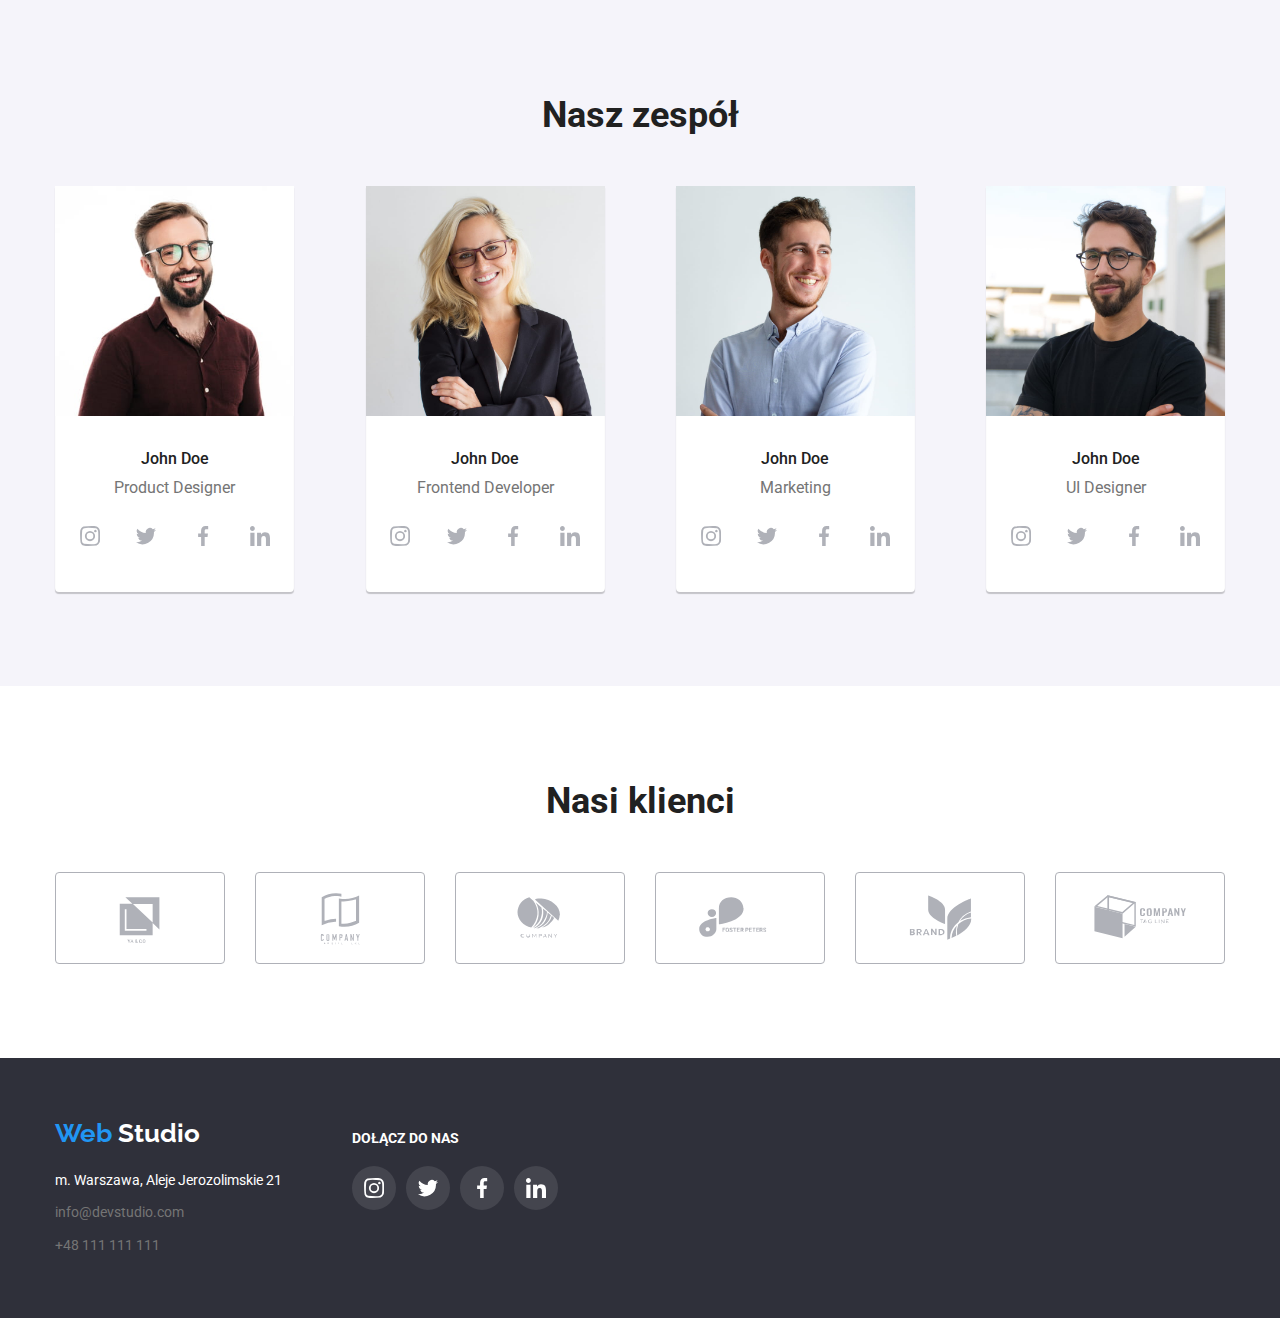
==== commit 09fcb231: "update6" ====
--- a/index.html
+++ b/index.html
@@ -35,10 +35,12 @@
           <ul class="flex-list">
             <li class="header-details">
               <a class="contacts-link" href="mailto:info@devstudio.com"
-              ><svg class="contacts-icon" width="16" height="12"><use href="./images/icons.svg#icon-envelope"></use></svg>info@devstudio.com</a>
-            </li>
+              ><svg width="16" height="12"  class="contacts-icon">
+                <use class="envelope-icon" href="./images/icons.svg#icon-envelope-1"></use>
+              </svg>info@devstudio.com</a>
+            </li> 
             <li>
-              <a class="contacts-link" href="tel:+48111111111"><svg class="contacts-icon" width="10" height="16"><use href="./images/icons.svg#icon-smartphone"></use></svg>+48 111 111 111</a>
+              <a class="contacts-link" href="tel:+48111111111"><svg class="contacts-icon" width="10" height="16"><use href="./images/icons.svg#icon-smartphone-1"></use></svg>+48 111 111 111</a>
             </li>
           </ul>
         </div>
@@ -48,7 +50,9 @@
       <section class="first-section section" >
         <div class="first-section container">
           <div><h1 class="header-main">EFEKTYWNE ROZWIĄZANIA DLA WASZEGO BIZNESU</h1></div>
-          <div class="button-container"><button class="button" type="button">Zamów usługę</button></div>
+            <div class="button-container">
+              <button class="button modal-btn" type="button" data-modal-open>Zamów usługę</button>
+          </div>
         </div>
       </section>
       <section class="second-section">
@@ -297,32 +301,32 @@
         <div class="container last-section-icons">
           <svg class="client-icon" width="170" height="92">
             <use
-              href="./images/icons.svg#icon-Client-1"
-            ></use>
-          </svg>
-          <svg class="client-icon" width="170" height="92">
-            <use
-              href="./images/icons.svg#icon-Client-2"
-            ></use>
-          </svg>
-          <svg class="client-icon" width="170" height="92">
-            <use
-              href="./images/icons.svg#icon-Client-3"
-            ></use>
-          </svg>
-          <svg class="client-icon" width="170" height="92">
-            <use
-              href="./images/icons.svg#icon-Client-4"
-            ></use>
-          </svg>
-          <svg class="client-icon" width="170" height="92">
-            <use
-              href="./images/icons.svg#icon-Client-5"
-            ></use>
-          </svg>
-          <svg class="client-icon" width="170" height="92">
-            <use
-              href="./images/icons.svg#icon-Client-6"
+              href="./images/icons.svg#icon-Client-1-1"
+            ></use>
+          </svg>
+          <svg class="client-icon" width="170" height="92">
+            <use
+              href="./images/icons.svg#icon-Client-2-1"
+            ></use>
+          </svg>
+          <svg class="client-icon" width="170" height="92">
+            <use
+              href="./images/icons.svg#icon-Client-3-1"
+            ></use>
+          </svg>
+          <svg class="client-icon" width="170" height="92">
+            <use
+              href="./images/icons.svg#icon-Client-4-1"
+            ></use>
+          </svg>
+          <svg class="client-icon" width="170" height="92">
+            <use
+              href="./images/icons.svg#icon-Client-5-1"
+            ></use>
+          </svg>
+          <svg class="client-icon" width="170" height="92">
+            <use
+              href="./images/icons.svg#icon-Client-6-1"
             ></use>
           </svg>
         </div>
@@ -385,5 +389,11 @@
         </div>
       </div>
     </footer>
+    <div class="backdrop is-hidden" data-modal>
+      <div class="modal">
+        <button class="close-btn" type="button" data-modal-close>X</button>
+      </div>
+    </div>
+    <script src="/js/modal.js"></script>
   </body>
 </html>
--- a/css/styles.css
+++ b/css/styles.css
@@ -454,8 +454,10 @@
   display: inline-block;
   margin-right: 10px;
   cursor: pointer;
+  fill:rgba(117, 117, 117, 1);
  }
  .client-icon{
+  fill:rgba(175, 177, 184, 1);
   transition: fill 250ms cubic-bezier(0.4, 0, 0.2, 1), border-color 250ms cubic-bezier(0.4, 0, 0.2, 1);
  }
  .client-icon:hover,
@@ -593,4 +595,40 @@
   left:0;
   top:224px;
   right:0;
+}
+.is-hidden{
+  opacity:0;
+  visibility: hidden;
+  pointer-events: none;
+}
+.backdrop{
+  position: fixed;
+  left:0;
+  top:0;
+  width: 100%;
+  height: 100%;
+  background-color: rgba(0, 0, 0, 0.2);
+
+}
+.modal{
+  position: absolute;
+  width:528px;
+  height: 581px;
+  background-color: rgba(255, 255, 255, 1);
+  box-shadow: 0 2px 1px 0 rgba(0, 0, 0, 0.2), 0 1px 1px 0 rgba(0, 0, 0, 0.14), 0 1px 3px 0 rgba(0, 0, 0, 0.12);
+  border-radius:4px;
+  top:50%;
+  left: 50%;
+  transform:translate(-50%, -50%);
+}
+.close-btn{
+  position:absolute;
+  top:8px;
+  right:8px;
+  width: 30px;
+  height:30px;
+  background-color: rgba(255, 255, 255, 1);
+  cursor:pointer;
+  border:solid rgba(0, 0, 0, 0.1) 1px;
+  border-radius: 50%;
 }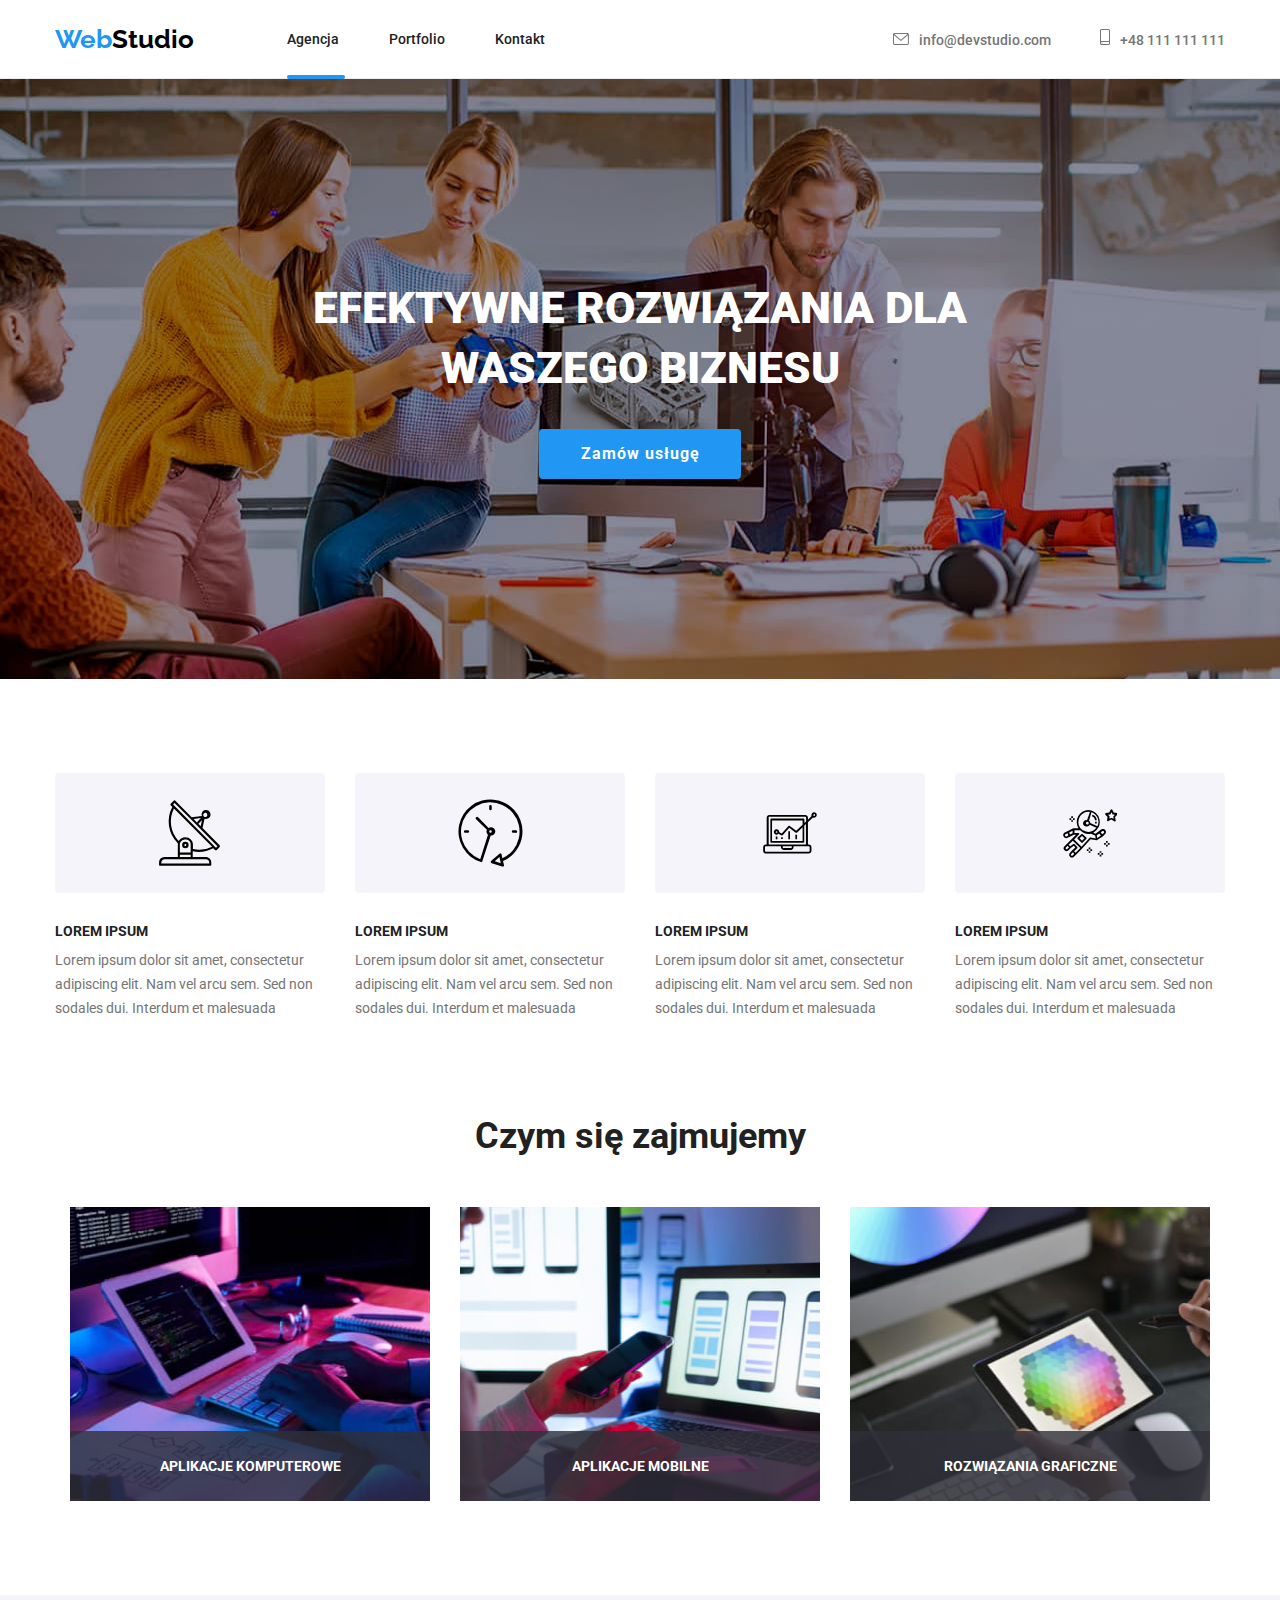
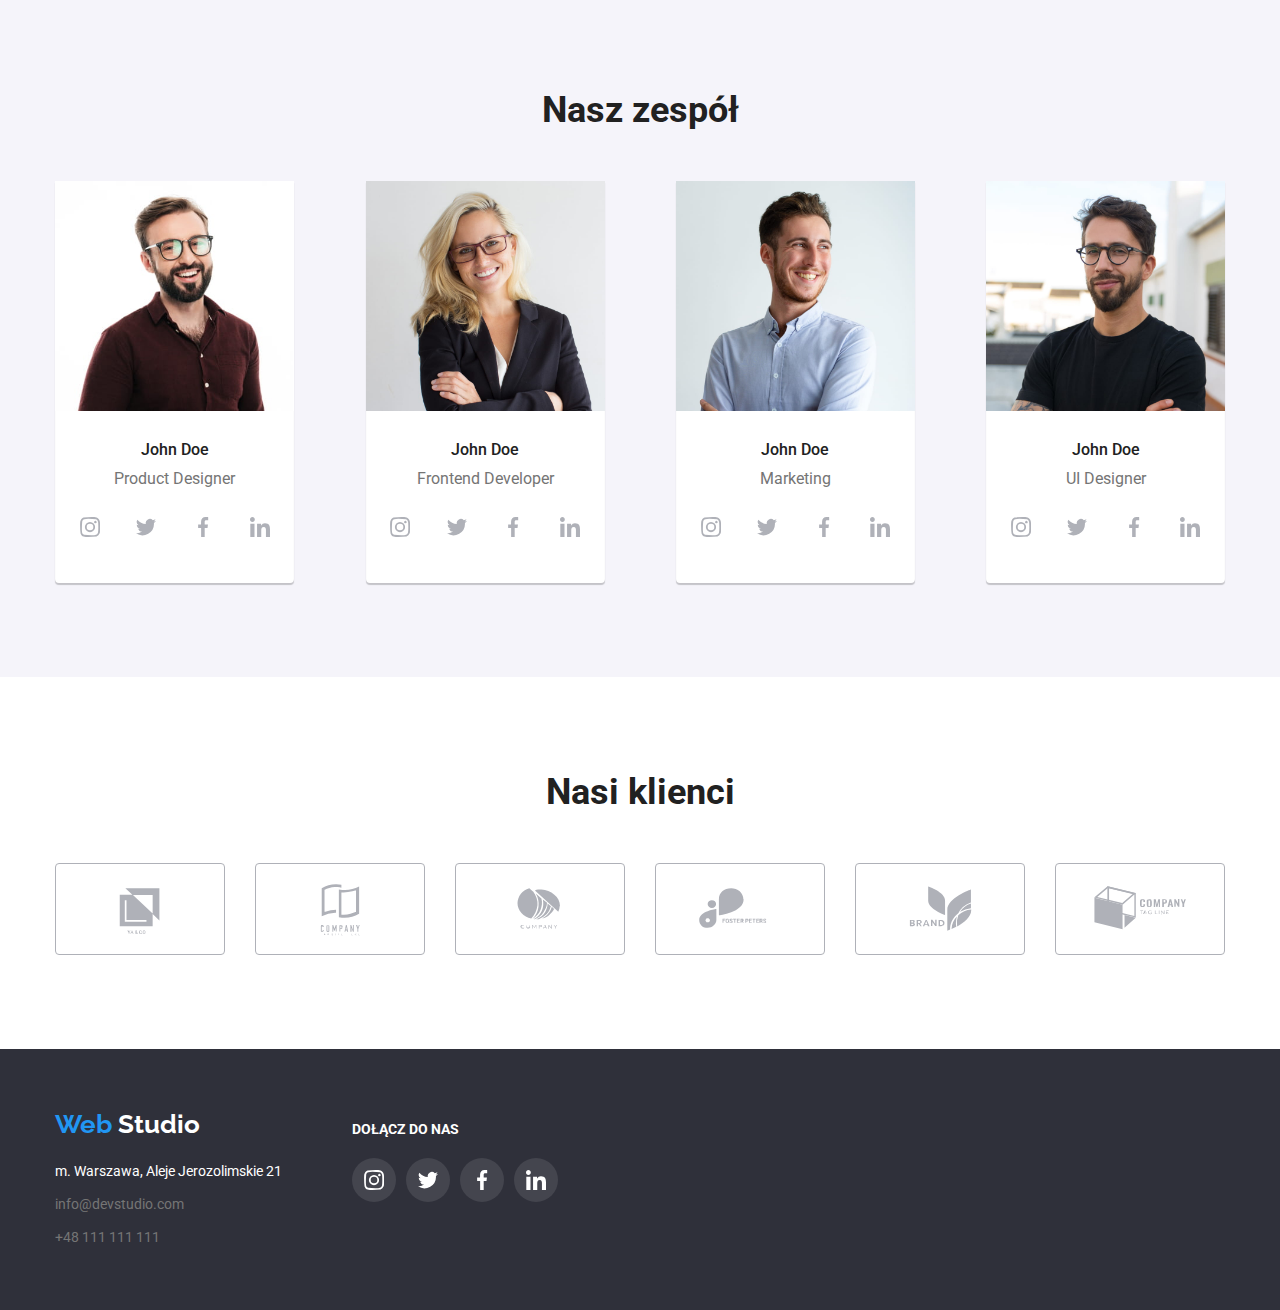
==== commit 870b12b3: "update9" ====
--- a/index.html
+++ b/index.html
@@ -120,7 +120,7 @@
                     alt="programowanie"
                     width="370"
                     height="294"
-              >    <div class="section2-wrapper"><p class="image-explanation-section2">Aplikacje komputerowe</p></div></div>
+                  ><div class="section2-wrapper"><p class="image-explanation-section2">Aplikacje komputerowe</p></div></div>
               </li>
               <li><div class="team-description-image">
                 <img class="image-main-page"
@@ -391,9 +391,16 @@
     </footer>
     <div class="backdrop is-hidden" data-modal>
       <div class="modal">
-        <button class="close-btn" type="button" data-modal-close>X</button>
+        <button class="close-btn" type="button" data-modal-close>
+          <div class="button-open-close">
+            <svg  class="button-modal" width="30" height="30">
+              <use x="5px" y="5px" width="18" height="18" href="./images/icons.svg#icon-close-black-18dp-2-1">
+              </use>
+            </svg>
+          </div>
+        </button>
       </div>
     </div>
-    <script src="/js/modal.js"></script>
+    <script src="./js/modal.js"></script>
   </body>
 </html>
--- a/css/styles.css
+++ b/css/styles.css
@@ -301,6 +301,8 @@
   align-content: center;
   column-gap: 30px;
   margin-top:50px;
+  position: relative;
+  
 }
 .image-section-2{
   display:flex;
@@ -327,6 +329,8 @@
 }
 .image-main-page{
   width:100%;
+  display: block;
+  z-index: 1;
 } 
 .team-members{
 padding-top:94px;
@@ -583,6 +587,7 @@
   position:relative;
 }
 .section2-wrapper{
+  display: block;
   width: 100%;
   height: 70px;
   text-align: center;
@@ -593,8 +598,8 @@
   position: absolute;
   bottom:0;
   left:0;
-  top:224px;
   right:0;
+  z-index: 2;
 }
 .is-hidden{
   opacity:0;
@@ -627,8 +632,50 @@
   right:8px;
   width: 30px;
   height:30px;
-  background-color: rgba(255, 255, 255, 1);
+  background-color: rgb(255, 255, 255);
   cursor:pointer;
+  opacity: 1;
+  border: none;
+ 
+}
+@keyframes modal-effects{
+  0% {
+    transform:scale(1);
+    transform:skew(0); 
+    opacity:1;
+  }
+  25%{
+    transform:scale(0.75);
+    transform:skew(12deg,12deg); 
+    opacity:0.75;
+
+  }
+  50%{
+    transform:scale(0.5);
+    transform:skew(20deg,20deg);
+    opacity:0.5;
+  }
+  75%{
+    transform:scale(0.75);
+    transform:skew(12deg,12deg); 
+    opacity:0.75;
+  }
+  100%{
+    transform:scale(1);
+    transform:skew(0);
+    opacity:1;
+  }
+}
+
+.backdrop:hover{
+  animation-name: modal-effects;
+  animation-play-state: running;
+  animation-duration: 1500ms;
+  animation-timing-function:linear;
+  animation-fill-mode:forwards;
+}
+.button-modal{
+  border-radius: 50%;
+  fill: rgba(0, 0, 0, 1);
   border:solid rgba(0, 0, 0, 0.1) 1px;
-  border-radius: 50%;
-}+}
